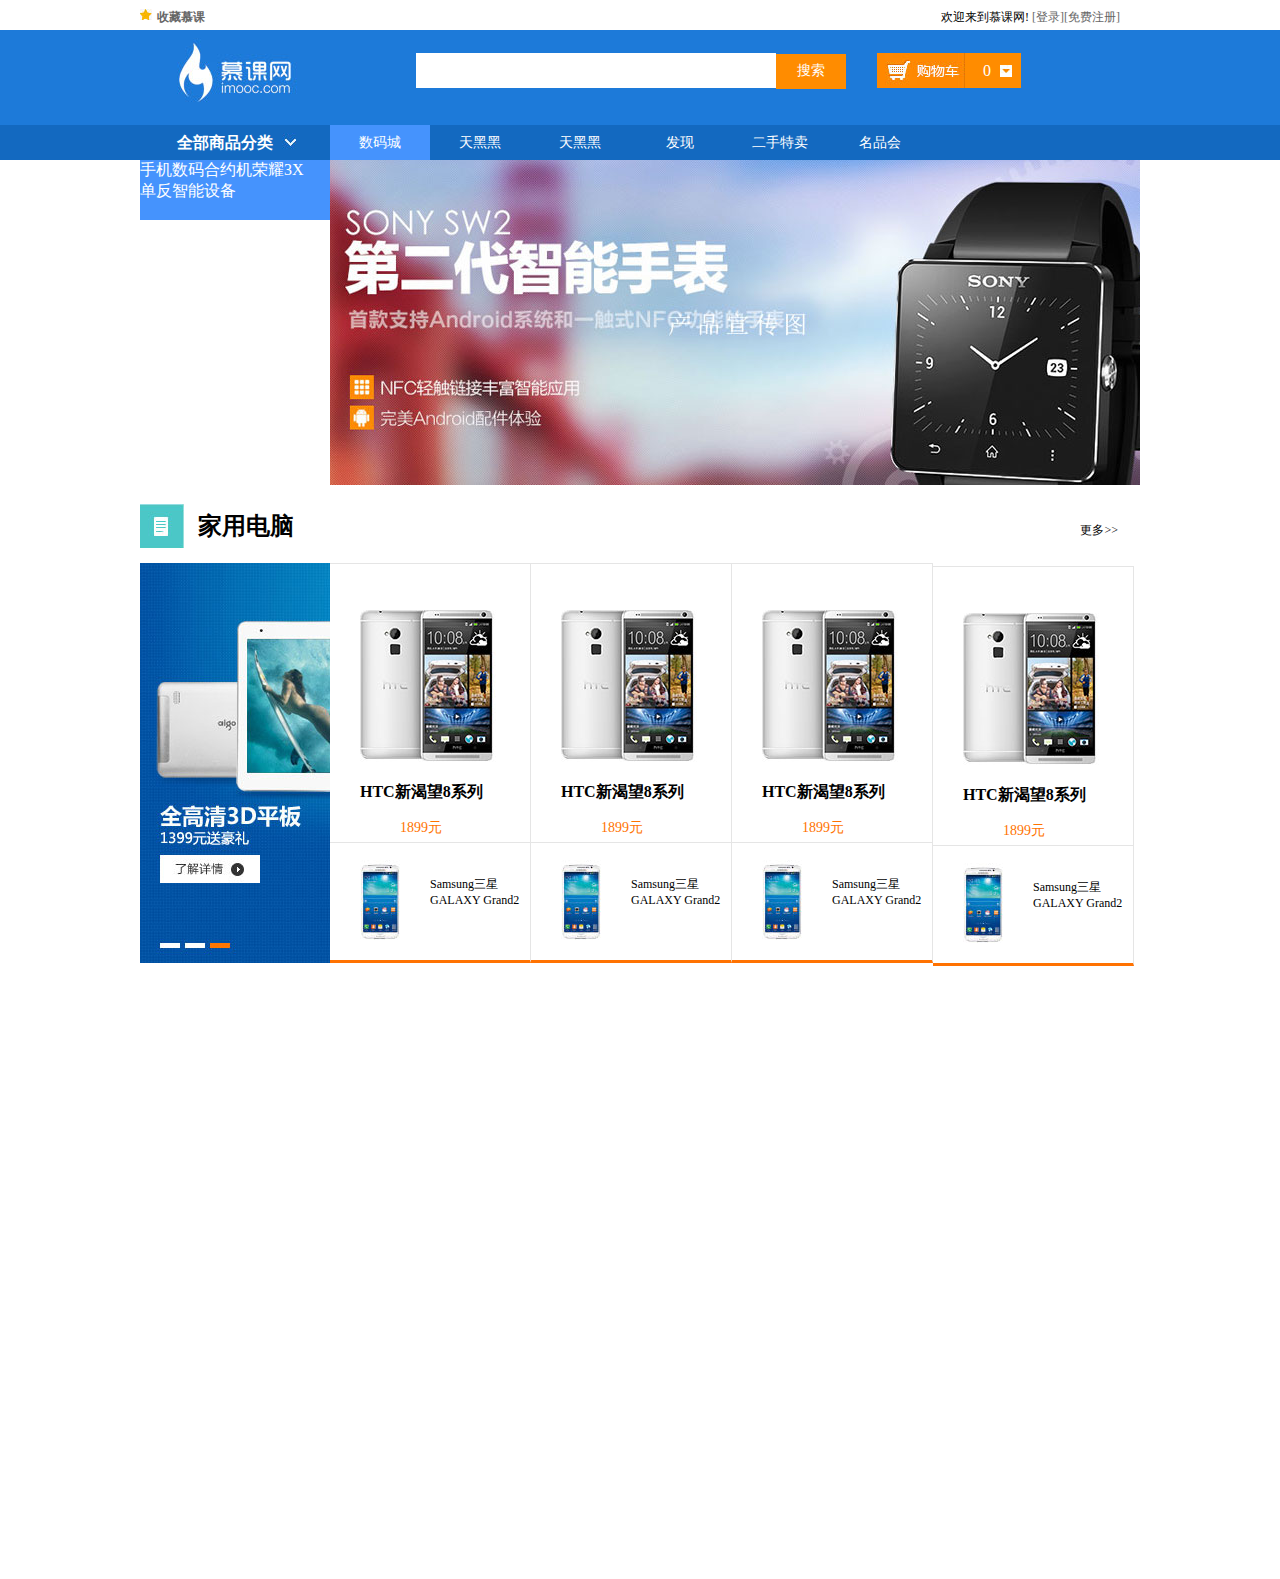
==== index.html @ 59c76fda "init" ====
<!DOCTYPE html>
<html lang="en">
<head>
	<meta charset="UTF-8">
	<title>Document</title>
	<link rel="stylesheet" type="text/css" href="style.css">
</head>
<body>
	<!-- <div class="headBar"> -->
		<div class="topBar">
			<div class="star lf">
				<a href="">收藏慕课</a>
			</div>	
			<div class="welcome rf">
				欢迎来到慕课网!
				<a href="">[登录]</a><a href="">[免费注册]</a>
			</div>
		</div>
		<div class="comWidth">
			<div class="logoBar">
				<div class="logo lf">
					<img src="images/logo.jpg">
				</div>
				<div class="search lf">
					<input class="searchBox" type="input"><input class="searchBtn" type="button" value="搜索">
				</div>
				<div class="shopCar lf">
					<img class="lf" src="images/shopCar.jpg"><span class="shopNum lf">0</span>
				</div>
			</div>
		</div>
		<div class="comWidth_nav">
			<div class="navBar">
				<div class="shopClass lf"><h3>全部商品分类</h3></div>
					<ul class="navList lf">
						<li class="firstLi lf"><a href="">数码城</a></li>
						<li class="lf"><a href="">天黑黑</a></li>
						<li class="lf"><a href="">天黑黑</a></li>
						<li class="lf"><a href="">发现</a></li>
						<li class="lf"><a href="">二手特卖</a></li>
						<li class="lf"><a href="">名品会</a></li>
					</ul>
			</div>
		</div>
	<!-- </div> -->
	<div class="content">
		<div class="shopClass_show lf">
			<div class="shopClass_item">
				<ul class="item_top">
					<li><a href="">手机</a></li>
					<li><a href="">数码</a></li>
					<li><a href="">合约机</a></li>
				</ul>
				<ul class="item_bottom">
					<li><a href="">荣耀3X</a></li>
					<li><a href="">单反</a></li>
					<li><a href="">智能设备</a></li>
				</ul>
			</div>
		</div>
		<div class="banner">
			<img src="images/banner.jpg" alt="banner">
		</div>
		<div class="commList">
			<div class="shopTit">
				<span class="shopIcon"></span>
				<h3 class="itemsTit">家用电脑</h3>
				<a class="more" href="">更多&gt;&gt;</a>
			</div>
			<div class="shopList">
				<div class="banner_sm lf">
					<img src="images/banner_sm.jpg" alt="banner">
				</div>
				<div class="itemsList lf">
					<div class="items_top">
						<img src="images/shopImg_big.jpg">
						<p class="name">HTC新渴望8系列</p>
						<p class="price">1899元</p>
					</div>
					<div class="items_bottom">
						<img src="images/shopImg_sm.jpg">
						<span class="item_text">Samsung三星GALAXY Grand2</span>
					</div>
				</div>
				<div class="itemsList lf">
					<div class="items_top">
						<img src="images/shopImg_big.jpg">
						<p class="name">HTC新渴望8系列</p>
						<p class="price">1899元</p>
					</div>
					<div class="items_bottom">
						<img src="images/shopImg_sm.jpg">
						<span class="item_text">Samsung三星GALAXY Grand2</span>

					</div>
				</div>
				<div class="itemsList lf">
					<div class="items_top">
						<img src="images/shopImg_big.jpg">
						<p class="name">HTC新渴望8系列</p>
						<p class="price">1899元</p>
					</div>
					<div class="items_bottom">
						<img src="images/shopImg_sm.jpg">
						<span class="item_text">Samsung三星GALAXY Grand2</span>

					</div>
				</div>
				<div class="itemsList lf">
					<div class="items_top">
						<img src="images/shopImg_big.jpg">
						<p class="name">HTC新渴望8系列</p>
						<p class="price">1899元</p>
					</div>
					<div class="items_bottom">
						<img src="images/shopImg_sm.jpg">
						<span class="item_text">Samsung三星GALAXY Grand2</span>

					</div>
				</div>
			</div>
		</div>




		<div style="height:800px"><br><br><br><br></div>
		<div><br><br><br><br></div>
		<div><br><br><br><br></div>
		<div><br><br><br><br></div>
	</div>
</body>
</html>
---- style.css ----
body,h1,h2,h3,ul,li{margin:0;padding: 0;}
.lf{float: left}
.rf{float: right;}
.navList li a,.shopClass_item li a{text-decoration: none;color: #fff;}

.topBar{margin: auto;margin-top: 9px;width: 1000px;height: 21px;font-size: 12px;}
.search{margin-left: 117px;margin-top: 23px;}
.welcome{margin-right: 20px;}
.star{font-weight: bold;background:url(images/star.jpg) no-repeat;padding-left: 17px; }
.topBar a{text-decoration: none;color: #666666;}
.topBar a:hover{color: red;}
/*logo*/
.logoBar{margin: auto;width: 1000px;height: 95px;}
.logo{margin-left: 37px;}
.comWidth{background-color: #1d7ad9;}
.searchBox{width: 360px;height: 35px;padding: 0;border: 0;}
.searchBtn{width: 70px;height: 35px;padding: 0;border: 0;background-color: #ff8c00;font-family: 微软雅黑;font-size: 14px;color: #fff;}
.searchBtn:focus{outline:0}
.shopCar{margin-left: 31px;margin-top: 23px;}
.shopNum{display: block;width: 56px;height: 35px;color:#fff;background:#ff8c00 url(images/tir.jpg) no-repeat 80%;line-height: 35px;text-indent: 18px;}
/*nav*/
.comWidth_nav{background: #1369c0;}
.navBar{width: 1000px;height:35px;margin: auto;}
.navList li{list-style: none;}
.shopClass{width: 190px;color: #fff;line-height: 35px;text-indent: 37px;background: url(images/arrow.jpg) no-repeat 80%;}
.shopClass h3{font-size: 16px;font-family:微软雅黑;font-weight:bold;}
.navList li a{font-size: 14px;font-family:微软雅黑;display: block;width: 100px;height:35px;line-height: 35px; text-align: center;}
.firstLi{background: #4593fd;}
/*shopClass_show*/
.content{margin: auto;width: 1000px;}
.shopClass_item{width: 190px;height: 60px;background: #4593fd;}
.shopClass_item li{float: left;list-style: none;}
.banner{margin-bottom: 15px;}
/*shopTit*/
.shopTit{height: 44px;margin-bottom:15px;}
.shopIcon{display: block; float:left;width: 44px;height: 44px; background: url(images/shopIcon.jpg);}
.itemsTit{float: left;font-size: 24px;font-family: 微软雅黑;line-height: 44px;text-indent: 14px;}
.more{display: block;float: right;height: 44px;font-family: 新宋体;font-size: 12px;margin-right:22px;text-decoration: none;color:black;margin-top:18px;}
.more:hover{color: red;}
/*items*/
.banner_sm{height: 400px;}
.items_top{width:170px;height: 240px;border:1px solid #e5e5e5;border-left:0;padding:38px 0 0 30px;}
.name{font-family: 微软雅黑;font-size: 16px;font-weight: bold;}
.price{font-family: 微软雅黑;font-size: 14px;color: #ff7300;text-indent:40px;}
.items_bottom{width: 170px;height:100px;border-right:1px solid #e5e5e5;border-bottom:3px solid #ff7201;padding:17px 0 0 30px;}
.item_text{display: block;float:right; width:100px;font-family: 新宋体;font-size: 12px;padding-top: 16px;}

.commList{width: 1000px;margin: auto;margin-bottom: 15px;}
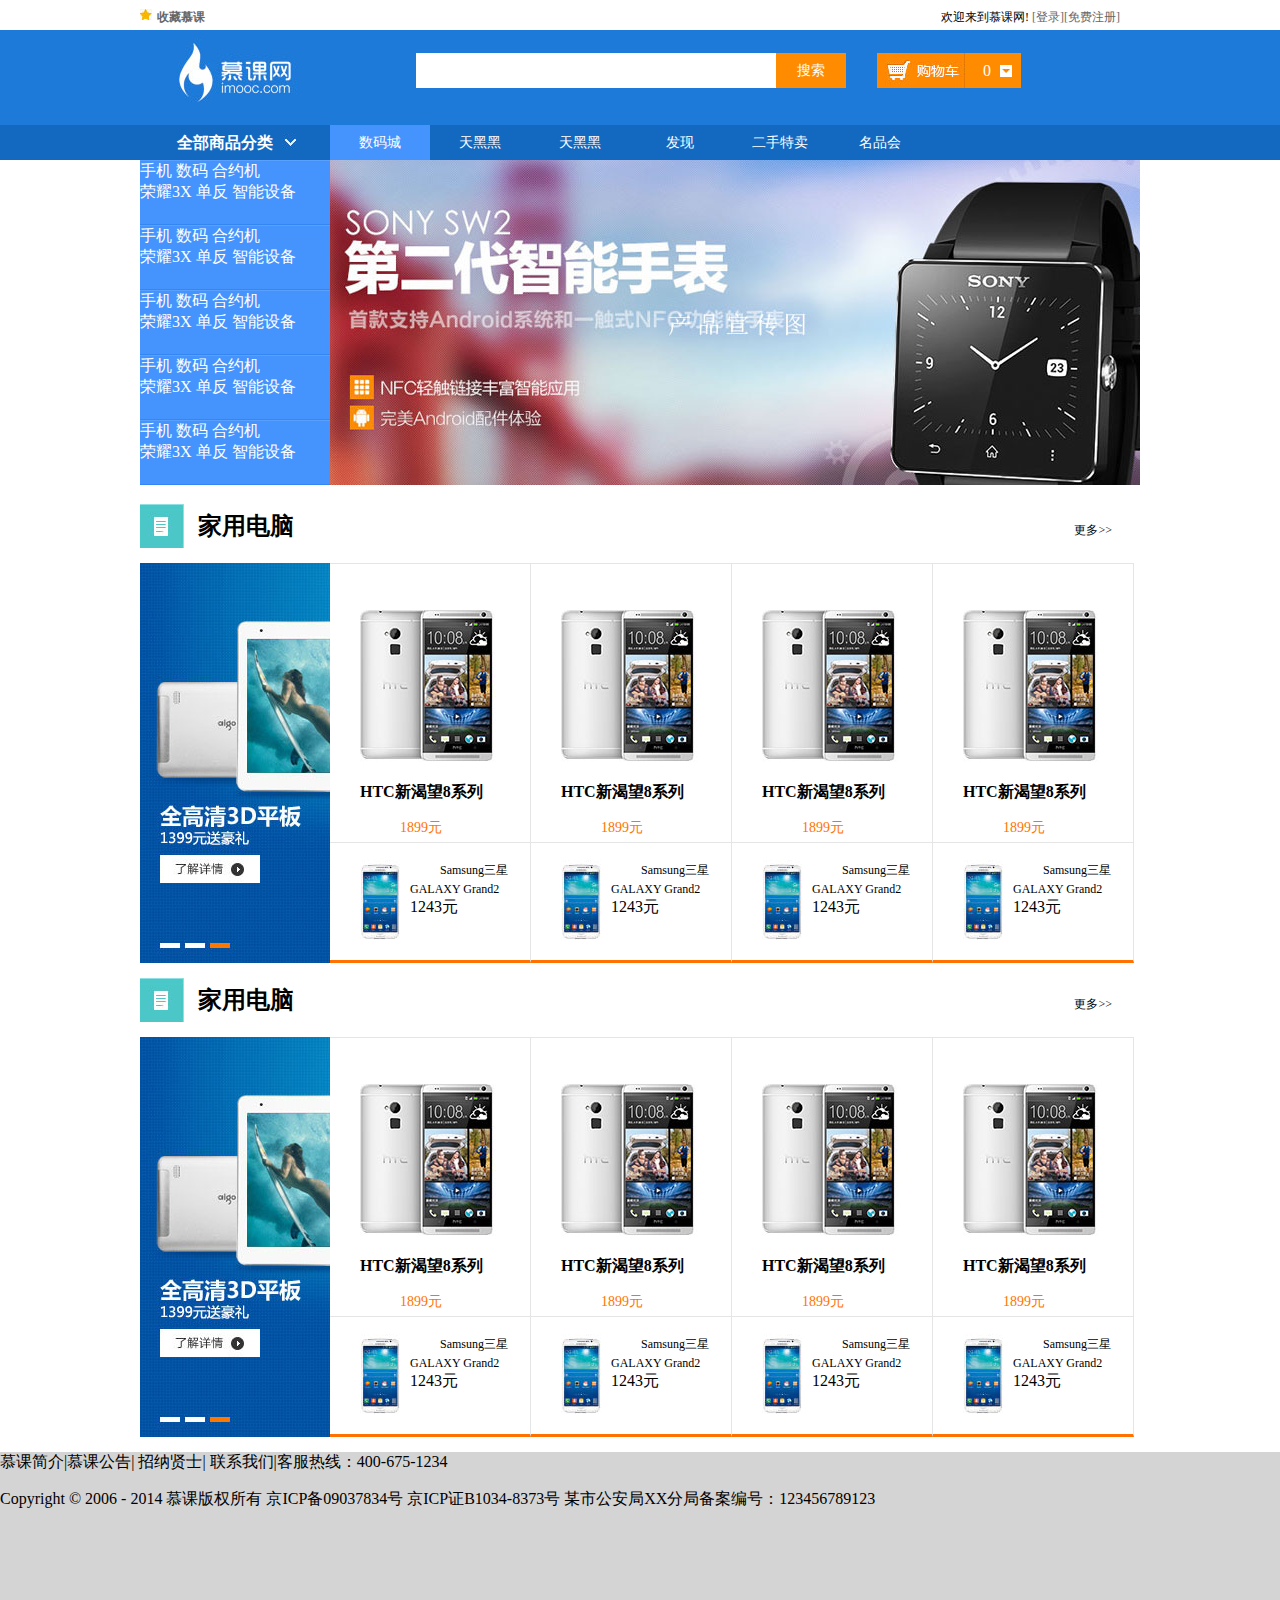
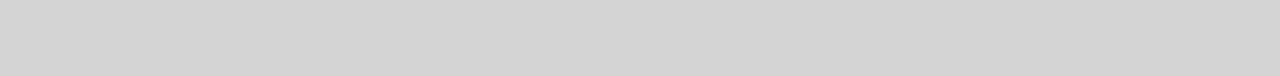
==== commit a6f3d80e: "add some code" ====
--- a/index.html
+++ b/index.html
@@ -45,18 +45,66 @@
 	<!-- </div> -->
 	<div class="content">
 		<div class="shopClass_show lf">
-			<div class="shopClass_item">
-				<ul class="item_top">
-					<li><a href="">手机</a></li>
-					<li><a href="">数码</a></li>
-					<li><a href="">合约机</a></li>
-				</ul>
-				<ul class="item_bottom">
-					<li><a href="">荣耀3X</a></li>
-					<li><a href="">单反</a></li>
-					<li><a href="">智能设备</a></li>
-				</ul>
-			</div>
+			<dl class="shopClass_item">
+				<dt class="item_top">
+					<a href="">手机</a>
+					<a href="">数码</a>
+					<a href="">合约机</a>
+				</dt>
+				<dl class="item_bottom">
+					<a href="">荣耀3X</a>
+					<a href="">单反</a>
+					<a href="">智能设备</a>
+				</dl>
+			</dl>
+			<dl class="shopClass_item">
+				<dt class="item_title">
+					<a href="">手机</a>
+					<a href="">数码</a>
+					<a href="">合约机</a>
+				</dt>
+				<dl class="item_content">
+					<a href="">荣耀3X</a>
+					<a href="">单反</a>
+					<a href="">智能设备</a>
+				</dl>
+			</dl>
+			<dl class="shopClass_item">
+				<dt class="item_top">
+					<a href="">手机</a>
+					<a href="">数码</a>
+					<a href="">合约机</a>
+				</dt>
+				<dl class="item_bottom">
+					<a href="">荣耀3X</a>
+					<a href="">单反</a>
+					<a href="">智能设备</a>
+				</dl>
+			</dl>
+			<dl class="shopClass_item">
+				<dt class="item_top">
+					<a href="">手机</a>
+					<a href="">数码</a>
+					<a href="">合约机</a>
+				</dt>
+				<dl class="item_bottom">
+					<a href="">荣耀3X</a>
+					<a href="">单反</a>
+					<a href="">智能设备</a>
+				</dl>
+			</dl>
+			<dl class="shopClass_item">
+				<dt class="item_top">
+					<a href="">手机</a>
+					<a href="">数码</a>
+					<a href="">合约机</a>
+				</dt>
+				<dl class="item_bottom">
+					<a href="">荣耀3X</a>
+					<a href="">单反</a>
+					<a href="">智能设备</a>
+				</dl>
+			</dl>
 		</div>
 		<div class="banner">
 			<img src="images/banner.jpg" alt="banner">
@@ -68,9 +116,7 @@
 				<a class="more" href="">更多&gt;&gt;</a>
 			</div>
 			<div class="shopList">
-				<div class="banner_sm lf">
-					<img src="images/banner_sm.jpg" alt="banner">
-				</div>
+				<img class="banner_sm lf" src="images/banner_sm.jpg" alt="banner">
 				<div class="itemsList lf">
 					<div class="items_top">
 						<img src="images/shopImg_big.jpg">
@@ -78,10 +124,58 @@
 						<p class="price">1899元</p>
 					</div>
 					<div class="items_bottom">
-						<img src="images/shopImg_sm.jpg">
-						<span class="item_text">Samsung三星GALAXY Grand2</span>
-					</div>
-				</div>
+						<img class="shopImg_sm" src="images/shopImg_sm.jpg">
+						<span class="item_text">Samsung三星GALAXY Grand2</span>
+						<span class="money">1243元</span>
+					</div>
+				</div>
+					<div class="itemsList lf">
+					<div class="items_top">
+						<img src="images/shopImg_big.jpg">
+						<p class="name">HTC新渴望8系列</p>
+						<p class="price">1899元</p>
+					</div>
+					<div class="items_bottom">
+						<img class="shopImg_sm" src="images/shopImg_sm.jpg">
+						<span class="item_text">Samsung三星GALAXY Grand2</span>
+						<span class="money">1243元</span>
+					</div>
+				</div>
+					<div class="itemsList lf">
+					<div class="items_top">
+						<img src="images/shopImg_big.jpg">
+						<p class="name">HTC新渴望8系列</p>
+						<p class="price">1899元</p>
+					</div>
+					<div class="items_bottom">
+						<img class="shopImg_sm" src="images/shopImg_sm.jpg">
+						<span class="item_text">Samsung三星GALAXY Grand2</span>
+						<span class="money">1243元</span>
+					</div>
+				</div>
+					<div class="itemsList lf">
+					<div class="items_top">
+						<img src="images/shopImg_big.jpg">
+						<p class="name">HTC新渴望8系列</p>
+						<p class="price">1899元</p>
+					</div>
+					<div class="items_bottom">
+						<img class="shopImg_sm" src="images/shopImg_sm.jpg">
+						<span class="item_text">Samsung三星GALAXY Grand2</span>
+						<span class="money">1243元</span>
+					</div>
+				</div>
+			</div>
+		</div>
+
+		<div class="commList">
+			<div class="shopTit">
+				<span class="shopIcon"></span>
+				<h3 class="itemsTit">家用电脑</h3>
+				<a class="more" href="">更多&gt;&gt;</a>
+			</div>
+			<div class="shopList">
+				<img class="banner_sm lf" src="images/banner_sm.jpg" alt="banner">
 				<div class="itemsList lf">
 					<div class="items_top">
 						<img src="images/shopImg_big.jpg">
@@ -89,45 +183,57 @@
 						<p class="price">1899元</p>
 					</div>
 					<div class="items_bottom">
-						<img src="images/shopImg_sm.jpg">
-						<span class="item_text">Samsung三星GALAXY Grand2</span>
+						<img class="shopImg_sm" src="images/shopImg_sm.jpg">
+						<span class="item_text">Samsung三星GALAXY Grand2</span>
+						<span class="money">1243元</span>
+					</div>
+				</div>
+					<div class="itemsList lf">
+					<div class="items_top">
+						<img src="images/shopImg_big.jpg">
+						<p class="name">HTC新渴望8系列</p>
+						<p class="price">1899元</p>
+					</div>
+					<div class="items_bottom">
+						<img class="shopImg_sm" src="images/shopImg_sm.jpg">
+						<span class="item_text">Samsung三星GALAXY Grand2</span>
+						<span class="money">1243元</span>
+					</div>
+				</div>
+					<div class="itemsList lf">
+					<div class="items_top">
+						<img src="images/shopImg_big.jpg">
+						<p class="name">HTC新渴望8系列</p>
+						<p class="price">1899元</p>
+					</div>
+					<div class="items_bottom">
+						<img class="shopImg_sm" src="images/shopImg_sm.jpg">
+						<span class="item_text">Samsung三星GALAXY Grand2</span>
+						<span class="money">1243元</span>
+					</div>
+				</div>
+					<div class="itemsList lf">
+					<div class="items_top">
+						<img src="images/shopImg_big.jpg">
+						<p class="name">HTC新渴望8系列</p>
+						<p class="price">1899元</p>
+					</div>
+					<div class="items_bottom">
+						<img class="shopImg_sm" src="images/shopImg_sm.jpg">
+						<span class="item_text">Samsung三星GALAXY Grand2</span>
+						<span class="money">1243元</span>
+					</div>
+				</div>
+			</div>
+		</div>
+		
+	</div>
 
-					</div>
-				</div>
-				<div class="itemsList lf">
-					<div class="items_top">
-						<img src="images/shopImg_big.jpg">
-						<p class="name">HTC新渴望8系列</p>
-						<p class="price">1899元</p>
-					</div>
-					<div class="items_bottom">
-						<img src="images/shopImg_sm.jpg">
-						<span class="item_text">Samsung三星GALAXY Grand2</span>
+		<footer>
+			<p>慕课简介|慕课公告| 招纳贤士| 联系我们|客服热线：400-675-1234</p>
+			<p>Copyright © 2006 - 2014 慕课版权所有   京ICP备09037834号   京ICP证B1034-8373号   某市公安局XX分局备案编号：123456789123</p>
+			<p><a href=""><img src=""></a><a href=""><img src=""></a><a href=""><img src=""></a><a href=""><img src=""></a></p>
+		</footer>
 
-					</div>
-				</div>
-				<div class="itemsList lf">
-					<div class="items_top">
-						<img src="images/shopImg_big.jpg">
-						<p class="name">HTC新渴望8系列</p>
-						<p class="price">1899元</p>
-					</div>
-					<div class="items_bottom">
-						<img src="images/shopImg_sm.jpg">
-						<span class="item_text">Samsung三星GALAXY Grand2</span>
-
-					</div>
-				</div>
-			</div>
-		</div>
-
-
-
-
-		<div style="height:800px"><br><br><br><br></div>
-		<div><br><br><br><br></div>
-		<div><br><br><br><br></div>
-		<div><br><br><br><br></div>
-	</div>
 </body>
 </html>--- a/style.css
+++ b/style.css
@@ -1,7 +1,8 @@
-body,h1,h2,h3,ul,li{margin:0;padding: 0;}
+body,h1,h2,h3,ul,li,dl{margin:0;padding: 0;}
 .lf{float: left}
 .rf{float: right;}
-.navList li a,.shopClass_item li a{text-decoration: none;color: #fff;}
+.navList li a,
+.shopClass_item a{text-decoration: none;color: #fff;}
 
 .topBar{margin: auto;margin-top: 9px;width: 1000px;height: 21px;font-size: 12px;}
 .search{margin-left: 117px;margin-top: 23px;}
@@ -13,7 +14,7 @@
 .logoBar{margin: auto;width: 1000px;height: 95px;}
 .logo{margin-left: 37px;}
 .comWidth{background-color: #1d7ad9;}
-.searchBox{width: 360px;height: 35px;padding: 0;border: 0;}
+.searchBox{width: 360px;height: 35px;padding: 0;border: 0;font-family: 微软雅黑;}
 .searchBtn{width: 70px;height: 35px;padding: 0;border: 0;background-color: #ff8c00;font-family: 微软雅黑;font-size: 14px;color: #fff;}
 .searchBtn:focus{outline:0}
 .shopCar{margin-left: 31px;margin-top: 23px;}
@@ -28,21 +29,24 @@
 .firstLi{background: #4593fd;}
 /*shopClass_show*/
 .content{margin: auto;width: 1000px;}
-.shopClass_item{width: 190px;height: 60px;background: #4593fd;}
-.shopClass_item li{float: left;list-style: none;}
+.shopClass_item{width: 190px;height: 63px;background: #4593fd;border-top: #5AA1FE solid 1px;border-bottom: #3487F2 solid 1px;}
 .banner{margin-bottom: 15px;}
+
 /*shopTit*/
 .shopTit{height: 44px;margin-bottom:15px;}
 .shopIcon{display: block; float:left;width: 44px;height: 44px; background: url(images/shopIcon.jpg);}
 .itemsTit{float: left;font-size: 24px;font-family: 微软雅黑;line-height: 44px;text-indent: 14px;}
-.more{display: block;float: right;height: 44px;font-family: 新宋体;font-size: 12px;margin-right:22px;text-decoration: none;color:black;margin-top:18px;}
+.more{display: block;float: right;font-family: 新宋体;font-size: 12px;margin-right:22px;text-decoration: none;color:black;margin-top:18px;}
 .more:hover{color: red;}
 /*items*/
-.banner_sm{height: 400px;}
+.banner_sm{display: block; height: 400px;}
 .items_top{width:170px;height: 240px;border:1px solid #e5e5e5;border-left:0;padding:38px 0 0 30px;}
 .name{font-family: 微软雅黑;font-size: 16px;font-weight: bold;}
 .price{font-family: 微软雅黑;font-size: 14px;color: #ff7300;text-indent:40px;}
 .items_bottom{width: 170px;height:100px;border-right:1px solid #e5e5e5;border-bottom:3px solid #ff7201;padding:17px 0 0 30px;}
-.item_text{display: block;float:right; width:100px;font-family: 新宋体;font-size: 12px;padding-top: 16px;}
-
-.commList{width: 1000px;margin: auto;margin-bottom: 15px;}+.item_text{width:100px;font-family: 新宋体;font-size: 12px;padding-top: 16px;padding-left: 30px;}
+.shopImg_sm{float: left;}
+.money{float: left;}
+.commList{margin: auto;margin-bottom: 15px;float: left;}
+/*footer*/
+footer{clear: both; height: 224px;background-color: #d4d4d4;}
